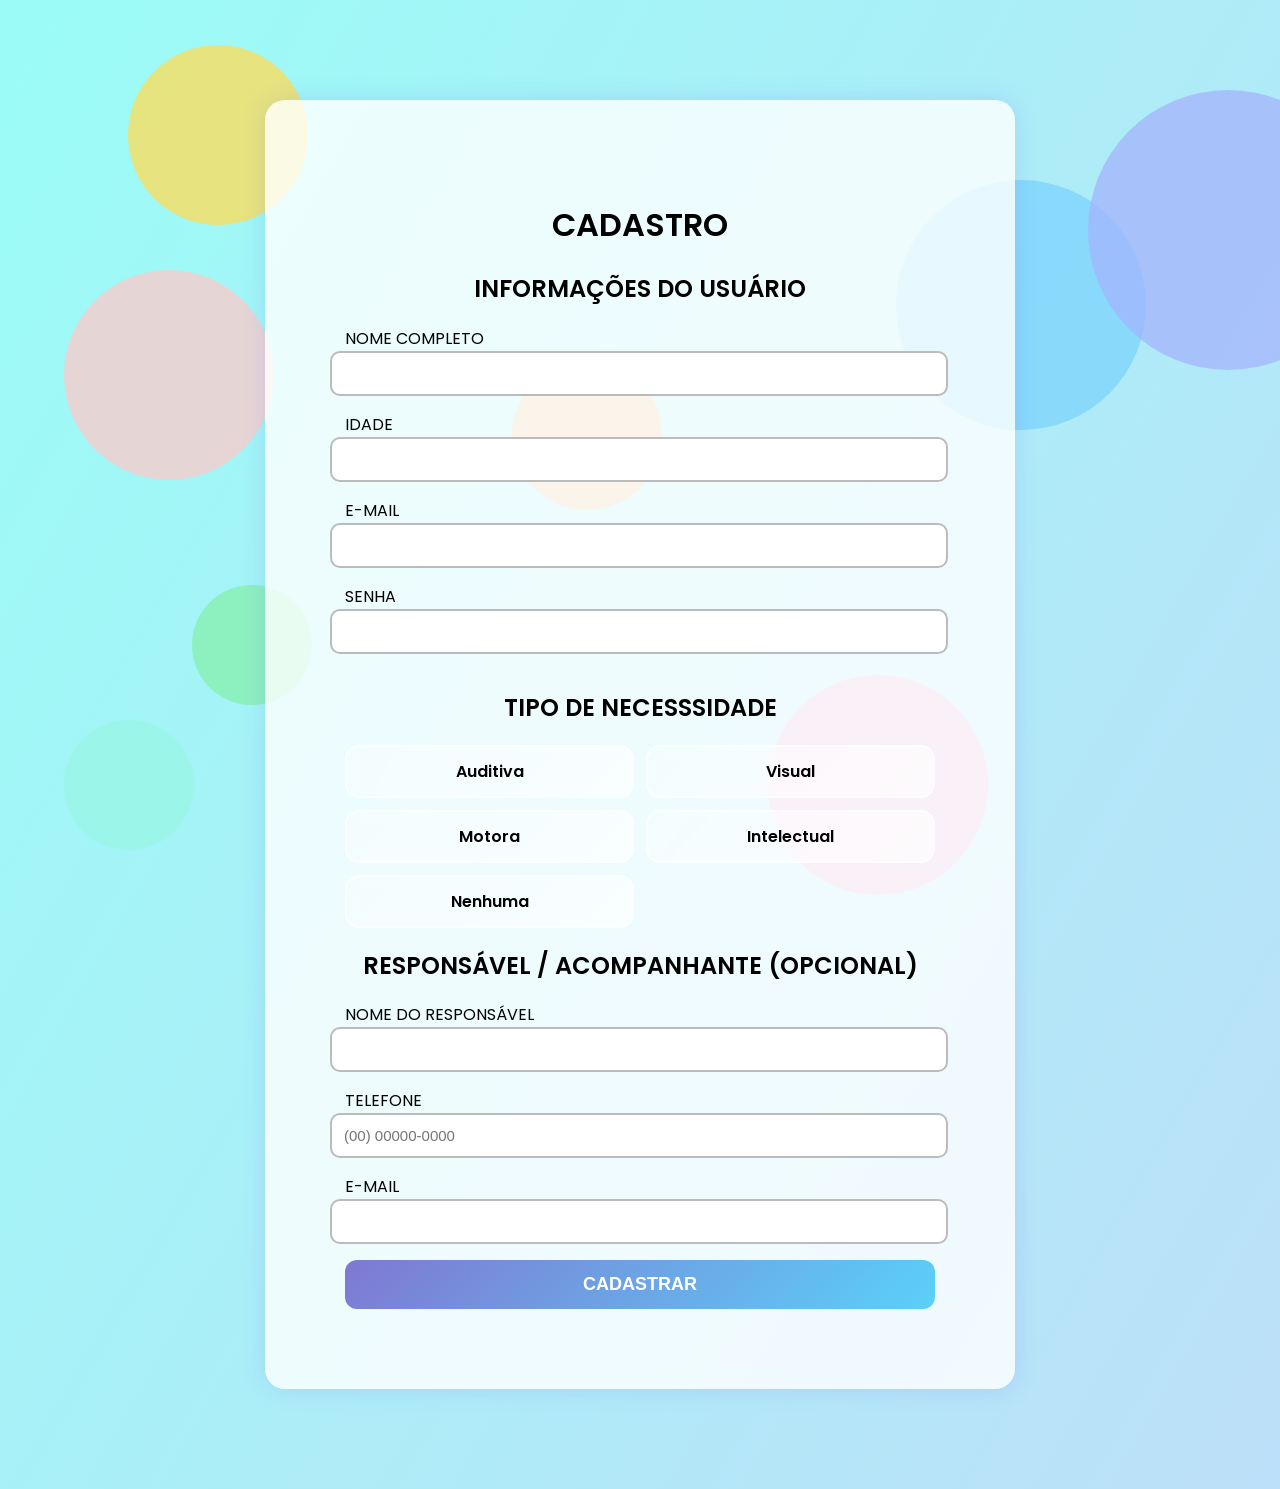
==== cadastro.html @ e63141a4 "atualização" ====
<!DOCTYPE html>
<html lang="pt-BR">
<head>
  <meta charset="UTF-8">
  <meta name="viewport" content="width=device-width, initial-scale=1.0">
  <title>Cadastro - InclusIA</title>
  <link href="https://fonts.googleapis.com/css2?family=Poppins:wght@400;600&display=swap" rel="stylesheet">
  <link rel="stylesheet" href="cadastro.css">
</head>
<body>

  <div class="background">
    <div class="bubble b1"></div>
    <div class="bubble b2"></div>
    <div class="bubble b3"></div>
    <div class="bubble b4"></div>
    <div class="bubble b5"></div>
    <div class="bubble b6"></div>
    <div class="bubble b7"></div>
    <div class="bubble b8"></div>
  </div>

  <main class="container">
    <h1>CADASTRO</h1>

    <form id="cadastroForm">

      <h2>INFORMAÇÕES DO USUÁRIO</h2>

      <label for="nome">NOME COMPLETO</label>
      <input type="text" id="nome" name="nome" required>

      <label for="idade">IDADE</label>
      <input type="number" id="idade" name="idade" min="1" required>

      <label for="email">E-MAIL</label>
      <input type="email" id="email" name="email" required>

      <label for="senha">SENHA</label>
      <input type="password" id="senha" name="senha" required>

      <h2>TIPO DE NECESSSIDADE</h2>
      <div class="checkbox-buttons">
        <input type="checkbox" id="auditiva" name="necessidades" value="auditiva">
        <label for="auditiva">Auditiva</label>

        <input type="checkbox" id="visual" name="necessidades" value="visual">
        <label for="visual">Visual</label>

        <input type="checkbox" id="motora" name="necessidades" value="motora">
        <label for="motora">Motora</label>

        <input type="checkbox" id="intelectual" name="necessidades" value="intelectual">
        <label for="intelectual">Intelectual</label>

        <input type="checkbox" id="nenhuma" name="necessidades" value="nenhuma">
        <label for="nenhuma">Nenhuma</label>
      </div>

      <h2>RESPONSÁVEL / ACOMPANHANTE (OPCIONAL)</h2>

      <label for="nomeResp">NOME DO RESPONSÁVEL</label>
      <input type="text" id="nomeResp" name="nomeResp">

      <label for="telResp">TELEFONE</label>
      <input type="tel" id="telResp" name="telResp" placeholder="(00) 00000-0000">

      <label for="emailResp">E-MAIL</label>
      <input type="email" id="emailResp" name="emailResp">

      <!-- BOTÃO CORRETO -->
      <button type="submit" class="btn-cadastrar">CADASTRAR</button>

    </form>
  </main>

<script src="cadastro.js"></script>

</body>
</html>
---- cadastro.css ----
body {
  margin: 0;
  padding: 0;
  font-family: 'Poppins', sans-serif;
  overflow-x: hidden;
  background: linear-gradient(120deg, #9afcf6, #e0c3fc);
  background-size: 200% 200%;
  animation: gradientFlow 12s ease infinite;
}

@keyframes gradientFlow {
  0% { background-position: 0% 50%; }
  50% { background-position: 100% 50%; }
  100% { background-position: 0% 50%; }
}
.container {
  width: 90%;
  max-width: 590px;
  background: #ffffffcc;
  padding: 80px;
  margin: 100px auto;
  border-radius: 20px;
  box-shadow: 0 0 25px rgba(85, 82, 240, 0.15);
  position: relative;
  z-index: 5;
}

h1, h2 {
  text-align: center;
  font-weight: 600;
}
input, select {
  width: 100%;
  padding: 12px;
  margin-bottom: 16px;
  border: 2px solid #bbbbbb;
  border-radius: 10px;
  font-size: 15px;
  transition: 0.3s;
  margin-left: -15px;
}

input:focus {
  border-color: #6a5acd;
  outline: none;
}
.checkbox-buttons {
  display: grid;
  grid-template-columns: repeat(2, 1fr);
  gap: 12px;
}

.checkbox-buttons input[type="checkbox"] {
  display: none;
}

.checkbox-buttons label {
  background: linear-gradient(135deg, #ffffff55, #ffffffaa);
  padding: 12px;
  border-radius: 14px;
  text-align: center;
  cursor: pointer;
  font-weight: 600;
  border: 2px solid #ffffff88;
  backdrop-filter: blur(4px);
  transition: 0.3s;
}

.checkbox-buttons input[type="checkbox"]:checked + label {
  background: linear-gradient(135deg, #7f78d2, #5ad1f8);
  color: white;
  border-color: #ffffff;
  transform: scale(1.05);
  box-shadow: 0 0 10px rgba(255,255,255,0.5);
}

.checkbox-buttons label:hover {
  transform: scale(1.03);
}
button {
  width: 100%;
  padding: 14px;
  background: linear-gradient(135deg, #7f78d2, #5ad1f8);
  border: none;
  border-radius: 12px;
  font-size: 18px;
  font-weight: 600;
  color: white;
  cursor: pointer;
  transition: 0.3s;
}

button:hover {
  transform: scale(1.05);
}
.background {
  position: fixed;
  inset: 0;
  z-index: 0;
  overflow: hidden;
}

.bubble {
  position: absolute;
  border-radius: 50%;
  opacity: 0.75;
  animation: pulse 4s ease-in-out infinite;
}

@keyframes pulse {
  0% { transform: scale(1); opacity: 0.7; }
  50% { transform: scale(1.15); opacity: 1; }
  100% { transform: scale(1); opacity: 0.7; }
}
.b1 { width: 180px; height: 180px; background: #ffdd57; top: 5%; left: 10%; }
.b2 { width: 250px; height: 250px; background: #7dd3fc; top: 20%; left: 70%; animation-delay: .3s; }
.b3 { width: 120px; height: 120px; background: #86efac; top: 65%; left: 15%; animation-delay: .6s; }
.b4 { width: 220px; height: 220px; background: #f9a8d4; top: 75%; left: 60%; animation-delay: .9s; }
.b5 { width: 150px; height: 150px; background: #fdba74; top: 40%; left: 40%; animation-delay: 1.2s; }
.b6 { width: 280px; height: 280px; background: #a5b4fc; top: 10%; left: 85%; animation-delay: 1.5s; }
.b7 { width: 130px; height: 130px; background: #99f6e4; top: 80%; left: 5%; animation-delay: 1.8s; }
.b8 { width: 210px; height: 210px; background: #fecaca; top: 30%; left: 5%; animation-delay: 2.1s; }


a{
  text-decoration: none;
  color: white;
}
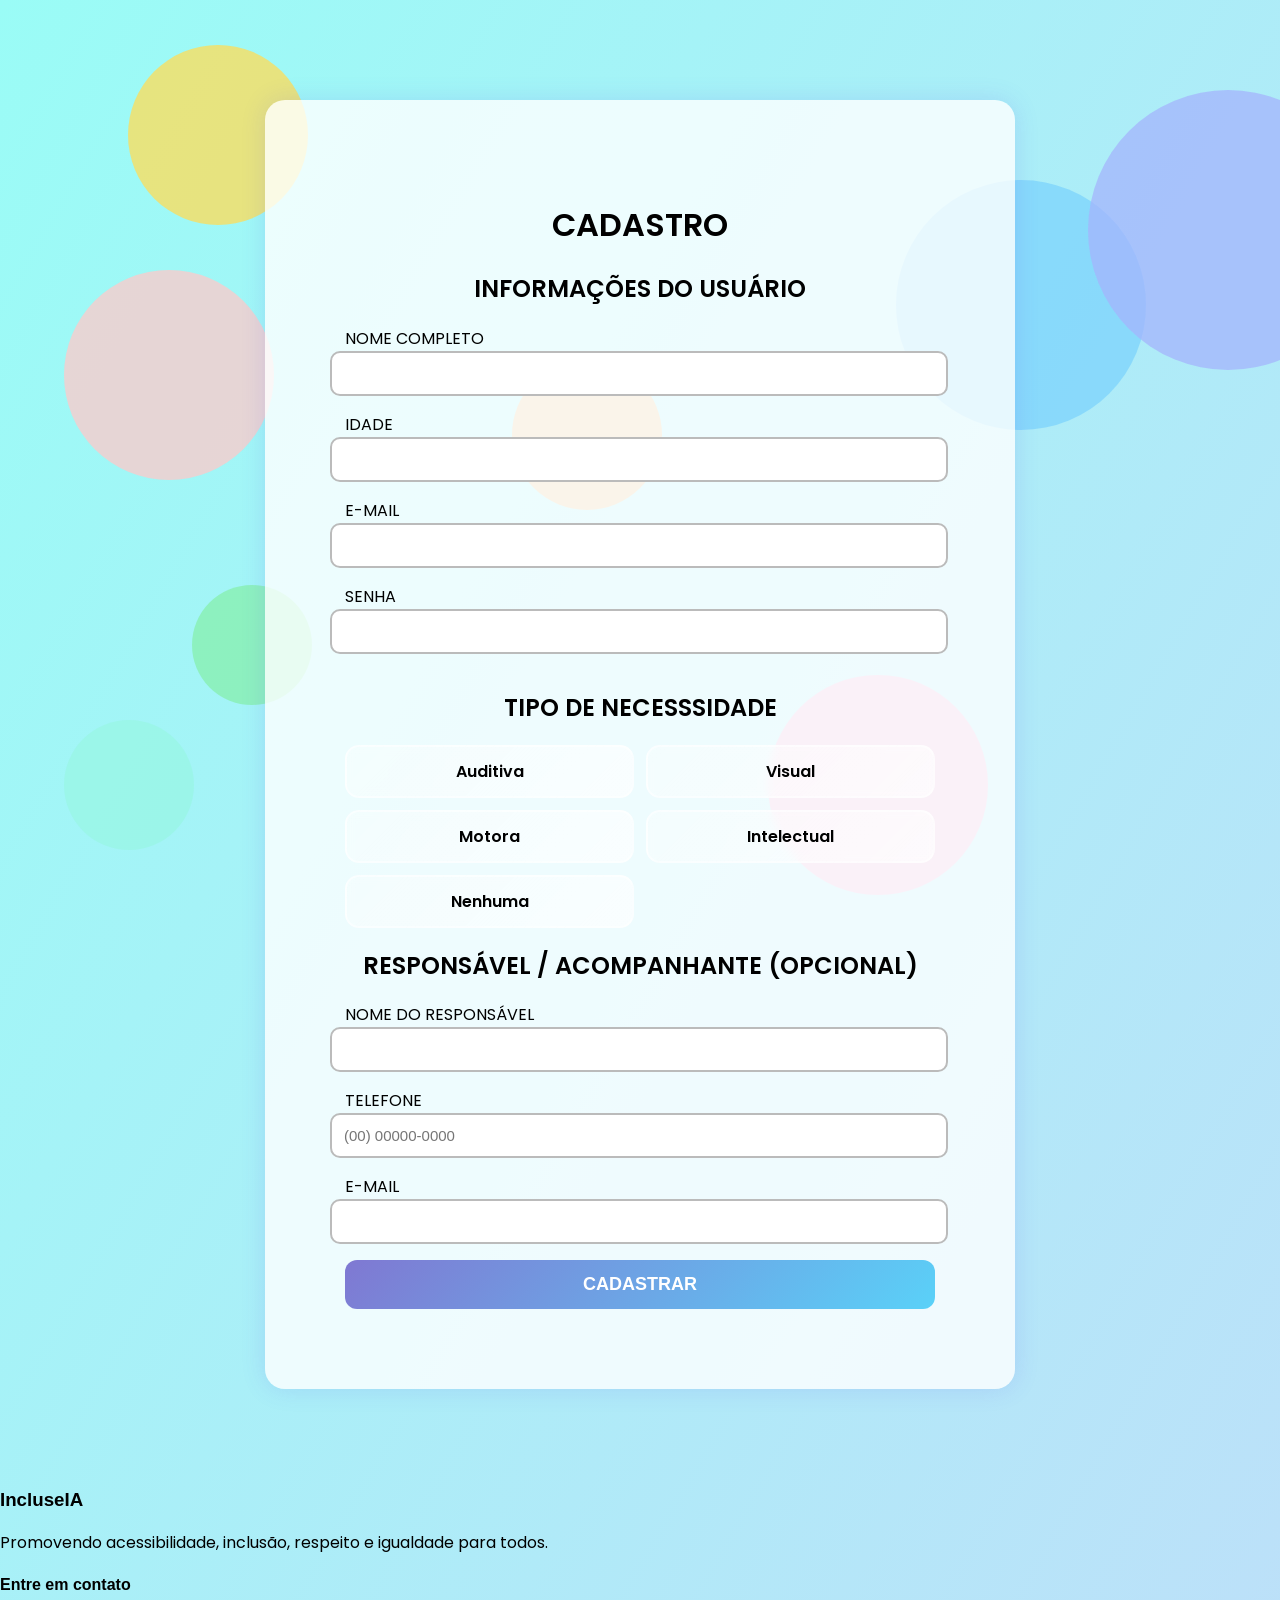
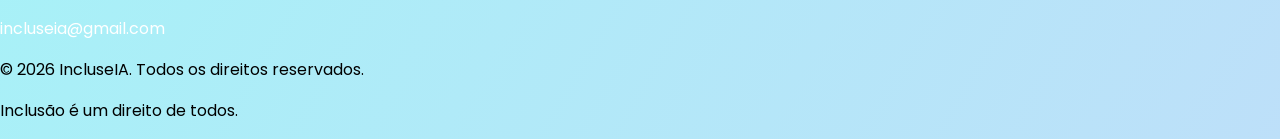
==== commit 40173c8d: "Add footer" ====
--- a/cadastro.html
+++ b/cadastro.html
@@ -74,6 +74,35 @@
     </form>
   </main>
 
+  <footer class="footer-acessibilidade">
+    <div class="footer-conteudo">
+  
+      <div class="footer-info">
+        <h3>IncluseIA</h3>
+        <p>
+          Promovendo acessibilidade, inclusão,
+          respeito e igualdade para todos.
+        </p>
+      </div>
+  
+      <div class="footer-contato">
+        <h4>Entre em contato</h4>
+        <a href="mailto:incluseia@gmail.com">
+          incluseia@gmail.com
+        </a>
+      </div>
+  
+    </div>
+  
+    <div class="footer-final">
+      <p>
+        &copy; 2026 IncluseIA.
+        Todos os direitos reservados.
+      </p>
+      <p>Inclusão é um direito de todos.</p>
+    </div>
+  </footer>
+  
 <script src="cadastro.js"></script>
 
 </body>
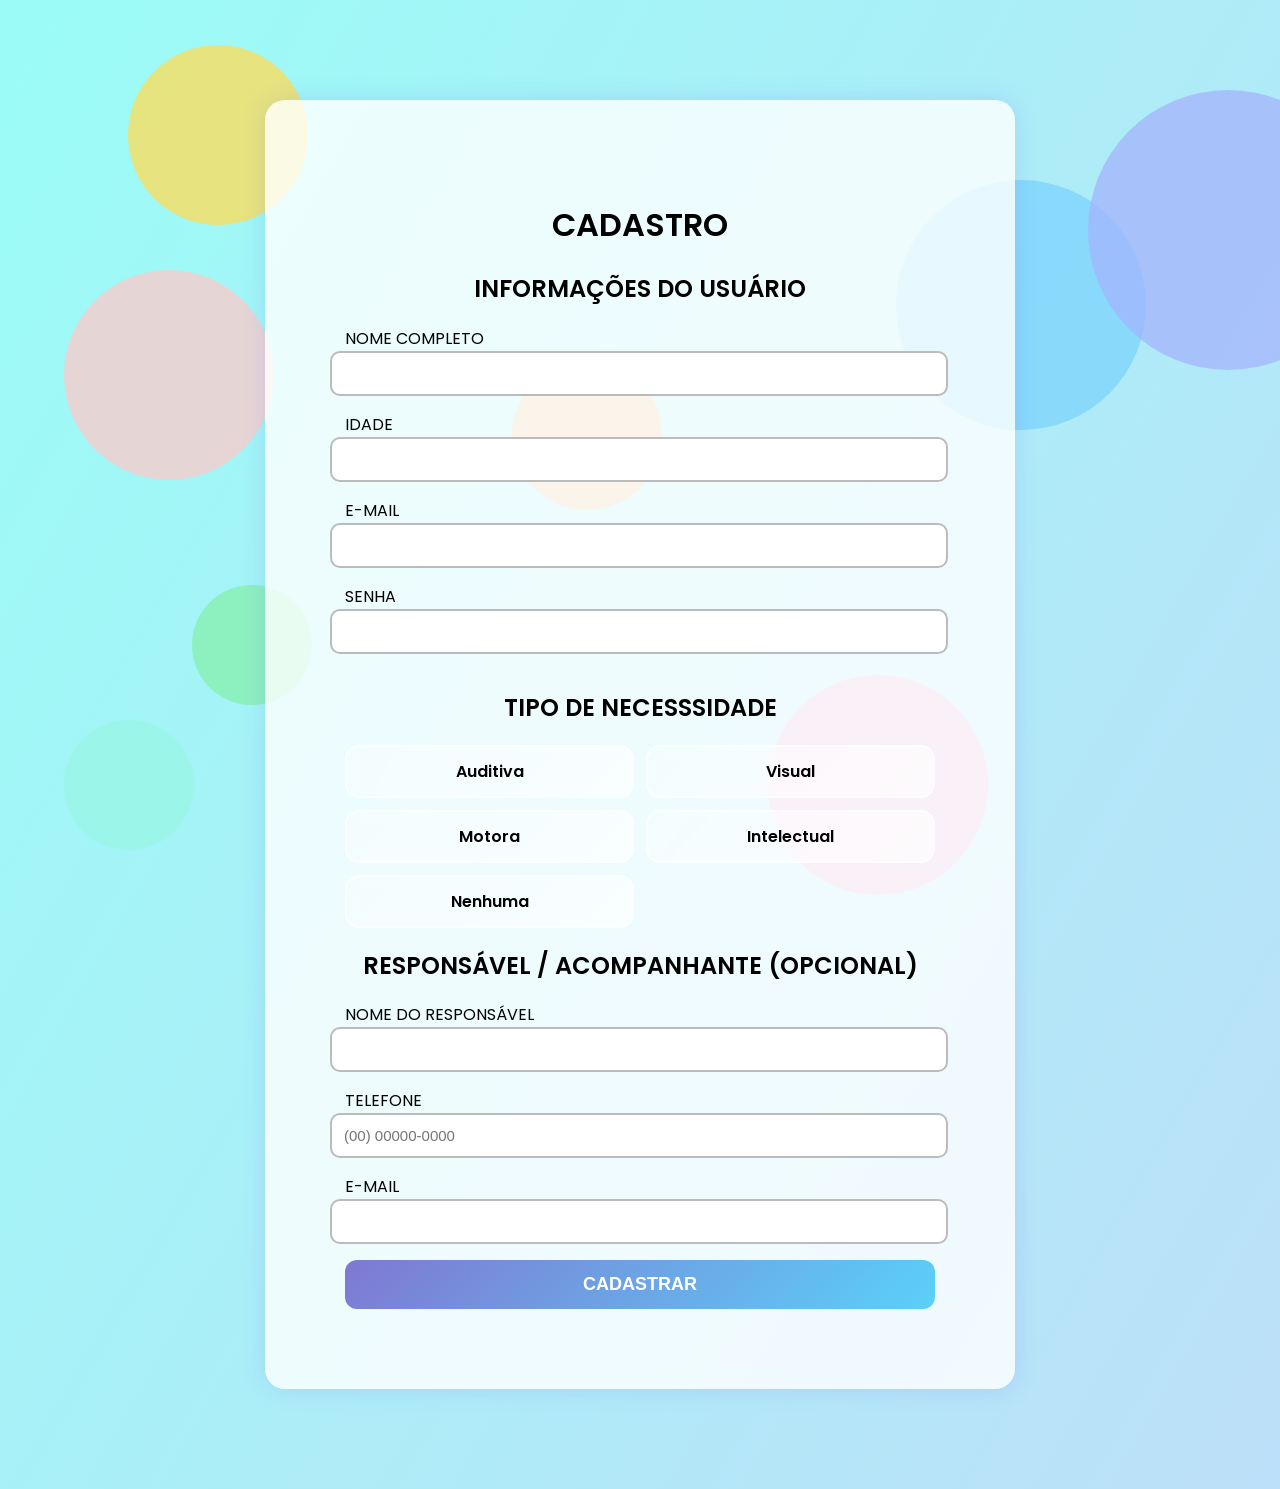
==== commit aa7495d0: "atualizacao" ====
--- a/cadastro.html
+++ b/cadastro.html
@@ -74,34 +74,6 @@
     </form>
   </main>
 
-  <footer class="footer-acessibilidade">
-    <div class="footer-conteudo">
-  
-      <div class="footer-info">
-        <h3>IncluseIA</h3>
-        <p>
-          Promovendo acessibilidade, inclusão,
-          respeito e igualdade para todos.
-        </p>
-      </div>
-  
-      <div class="footer-contato">
-        <h4>Entre em contato</h4>
-        <a href="mailto:incluseia@gmail.com">
-          incluseia@gmail.com
-        </a>
-      </div>
-  
-    </div>
-  
-    <div class="footer-final">
-      <p>
-        &copy; 2026 IncluseIA.
-        Todos os direitos reservados.
-      </p>
-      <p>Inclusão é um direito de todos.</p>
-    </div>
-  </footer>
   
 <script src="cadastro.js"></script>
 
